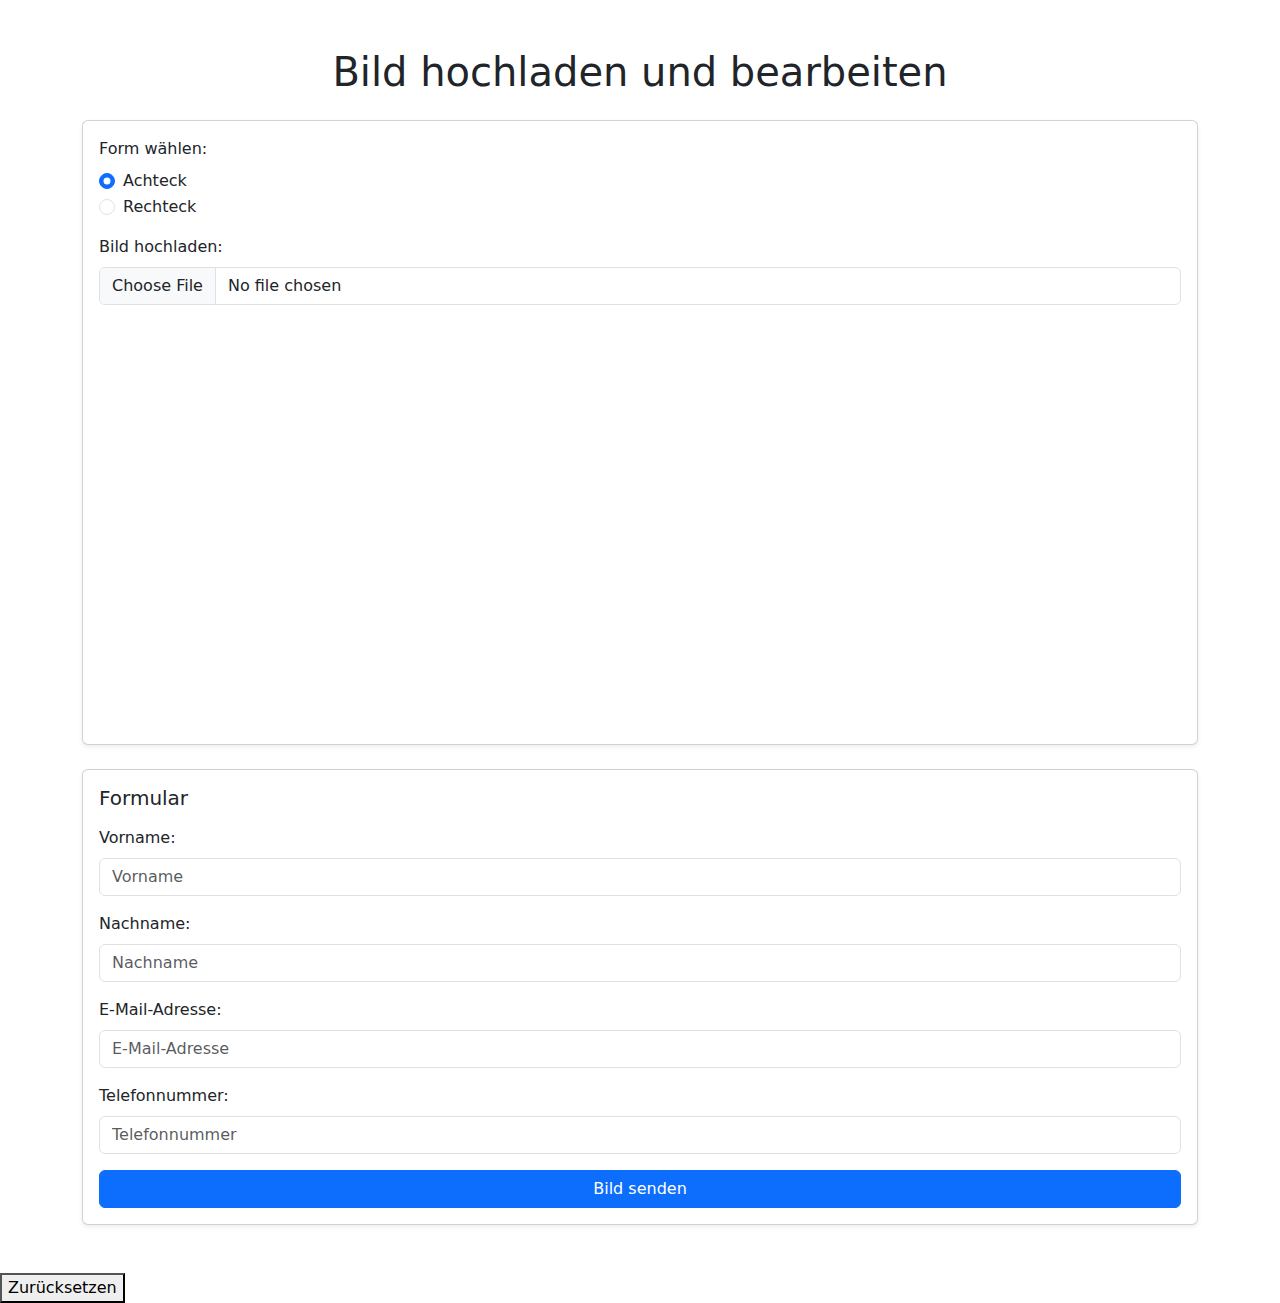
==== index.html @ 36f2630b "Update index.html" ====
<!DOCTYPE html>
<html lang="de">
<head>
    <meta charset="UTF-8">
    <meta name="viewport" content="width=device-width, initial-scale=1.0">
    <title>Bild bearbeiten und senden</title>
    <link rel="stylesheet" href="styles.css">
    <link rel="stylesheet" href="https://cdn.jsdelivr.net/npm/bootstrap@5.3.0/dist/css/bootstrap.min.css">
</head>
<body>
    <div class="container py-5">
        <h1 class="text-center mb-4">Bild hochladen und bearbeiten</h1>
        <div class="card mb-4 shadow-sm">
            <div class="card-body">
                <div class="mb-3">
                    <label class="form-label">Form wählen:</label>
                    <div class="form-check">
                        <input class="form-check-input" type="radio" name="shape" value="octagon" id="octagon" checked>
                        <label class="form-check-label" for="octagon">Achteck</label>
                    </div>
                    <div class="form-check">
                        <input class="form-check-input" type="radio" name="shape" value="rectangle" id="rectangle">
                        <label class="form-check-label" for="rectangle">Rechteck</label>
                    </div>
                </div>

                <div class="mb-3">
                    <label for="upload" class="form-label">Bild hochladen:</label>
                    <input type="file" class="form-control" id="upload" accept="image/*">
                </div>

                <div class="text-center">
                    <canvas id="canvas" class="rounded" width="400" height="400"></canvas>
                </div>
            </div>
        </div>

        <div class="card shadow-sm">
            <div class="card-body">
                <h2 class="card-title h5 mb-3">Formular</h2>
                <form>
                    <div class="mb-3">
                        <label for="first-name" class="form-label">Vorname:</label>
                        <input type="text" class="form-control" id="first-name" placeholder="Vorname" required>
                    </div>
                    <div class="mb-3">
                        <label for="last-name" class="form-label">Nachname:</label>
                        <input type="text" class="form-control" id="last-name" placeholder="Nachname" required>
                    </div>
                    <div class="mb-3">
                        <label for="email" class="form-label">E-Mail-Adresse:</label>
                        <input type="email" class="form-control" id="email" placeholder="E-Mail-Adresse">
                    </div>
                    <div class="mb-3">
                        <label for="phone" class="form-label">Telefonnummer:</label>
                        <input type="tel" class="form-control" id="phone" placeholder="Telefonnummer">
                    </div>
                    <button type="button" id="send-button" class="btn btn-primary w-100">Bild senden</button>
                </form>
            </div>
        </div>
    </div>
    <script src="https://cdn.emailjs.com/dist/email.min.js"></script>
    <script src="script.js"></script>
</body>
</html>
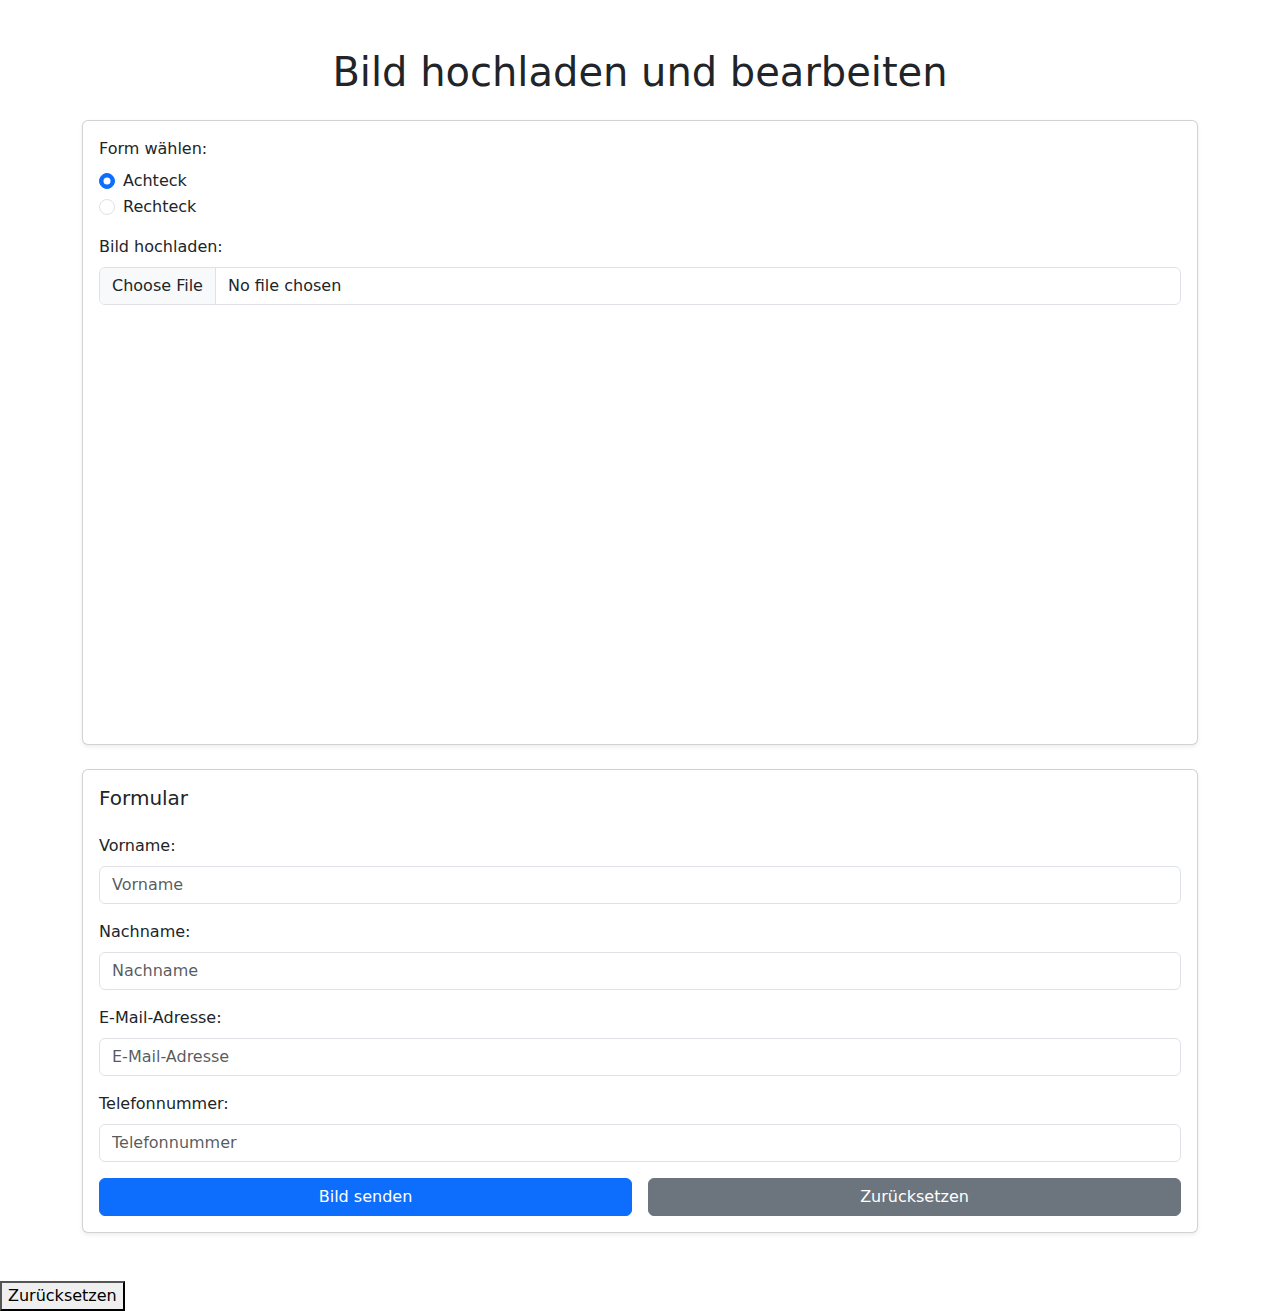
==== commit 120906c2: "Update index.html" ====
--- a/index.html
+++ b/index.html
@@ -38,24 +38,28 @@
         <div class="card shadow-sm">
             <div class="card-body">
                 <h2 class="card-title h5 mb-3">Formular</h2>
+               <div id="form-container" class="mt-4">
                 <form>
                     <div class="mb-3">
                         <label for="first-name" class="form-label">Vorname:</label>
-                        <input type="text" class="form-control" id="first-name" placeholder="Vorname" required>
+                        <input type="text" id="first-name" class="form-control" placeholder="Vorname" required>
                     </div>
                     <div class="mb-3">
                         <label for="last-name" class="form-label">Nachname:</label>
-                        <input type="text" class="form-control" id="last-name" placeholder="Nachname" required>
+                        <input type="text" id="last-name" class="form-control" placeholder="Nachname" required>
                     </div>
                     <div class="mb-3">
                         <label for="email" class="form-label">E-Mail-Adresse:</label>
-                        <input type="email" class="form-control" id="email" placeholder="E-Mail-Adresse">
+                        <input type="email" id="email" class="form-control" placeholder="E-Mail-Adresse">
                     </div>
                     <div class="mb-3">
                         <label for="phone" class="form-label">Telefonnummer:</label>
-                        <input type="tel" class="form-control" id="phone" placeholder="Telefonnummer">
+                        <input type="tel" id="phone" class="form-control" placeholder="Telefonnummer">
                     </div>
-                    <button type="button" id="send-button" class="btn btn-primary w-100">Bild senden</button>
+                    <div class="d-flex gap-3">
+                        <button type="button" id="send-button" class="btn btn-primary w-100">Bild senden</button>
+                        <button type="button" id="reset-button" class="btn btn-secondary w-100">Zurücksetzen</button>
+                    </div>
                 </form>
             </div>
         </div>
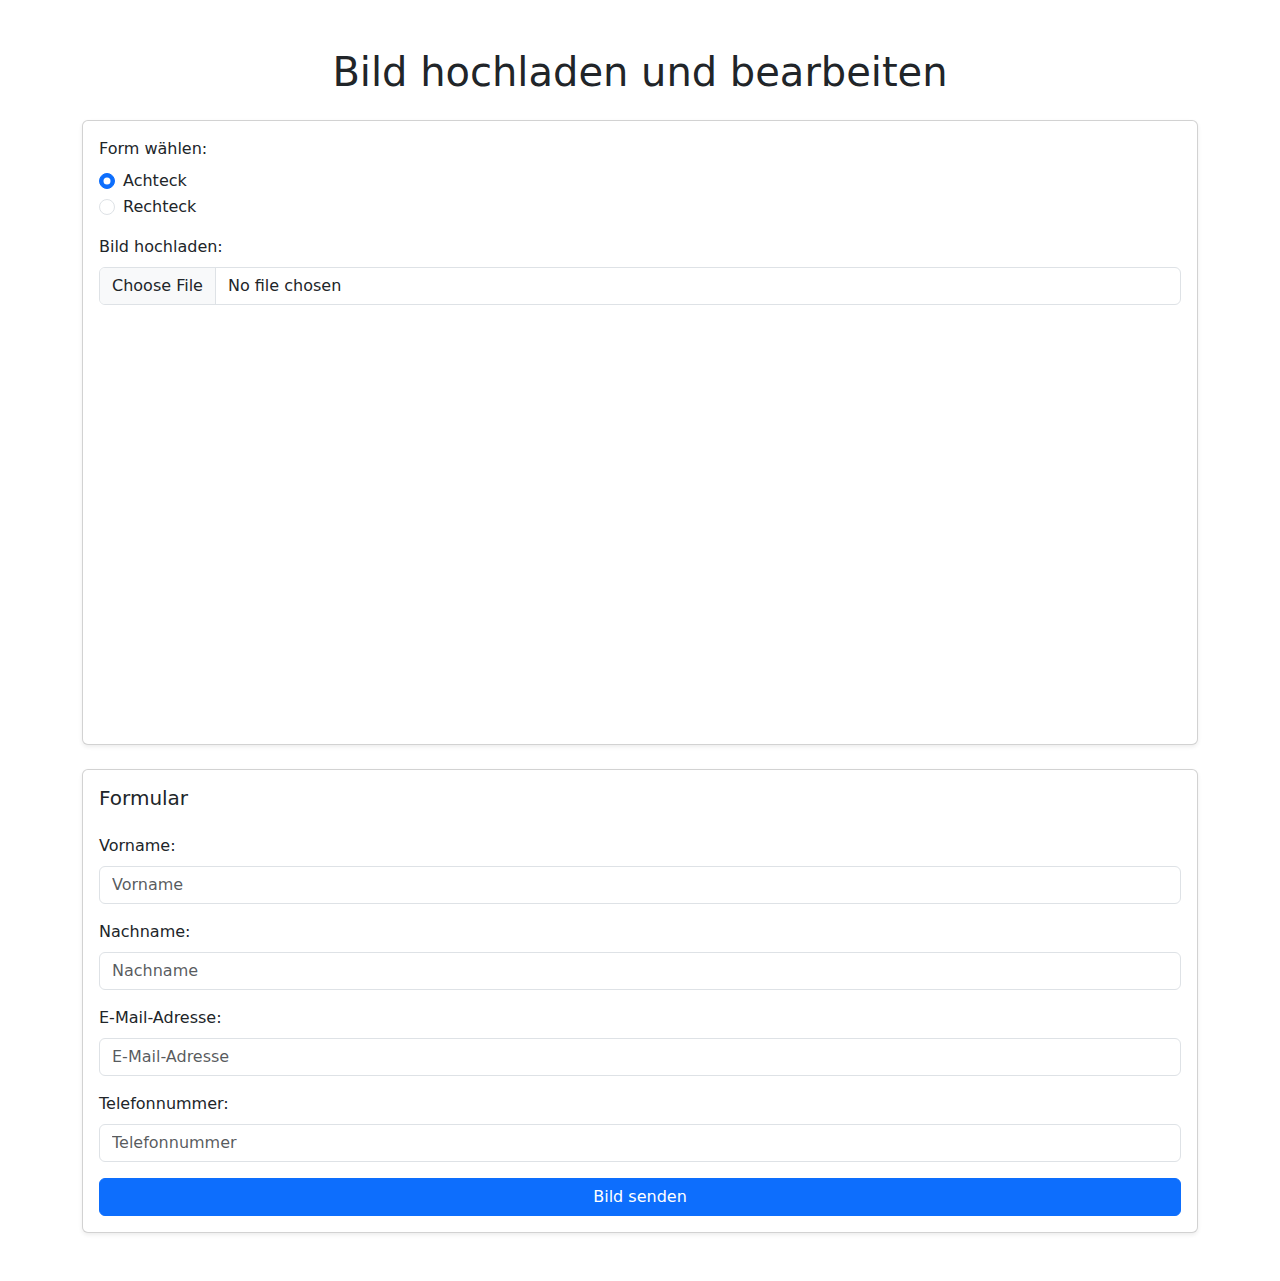
==== commit 802ff754: "Update index.html" ====
--- a/index.html
+++ b/index.html
@@ -58,7 +58,6 @@
                     </div>
                     <div class="d-flex gap-3">
                         <button type="button" id="send-button" class="btn btn-primary w-100">Bild senden</button>
-                        <button type="button" id="reset-button" class="btn btn-secondary w-100">Zurücksetzen</button>
                     </div>
                 </form>
             </div>
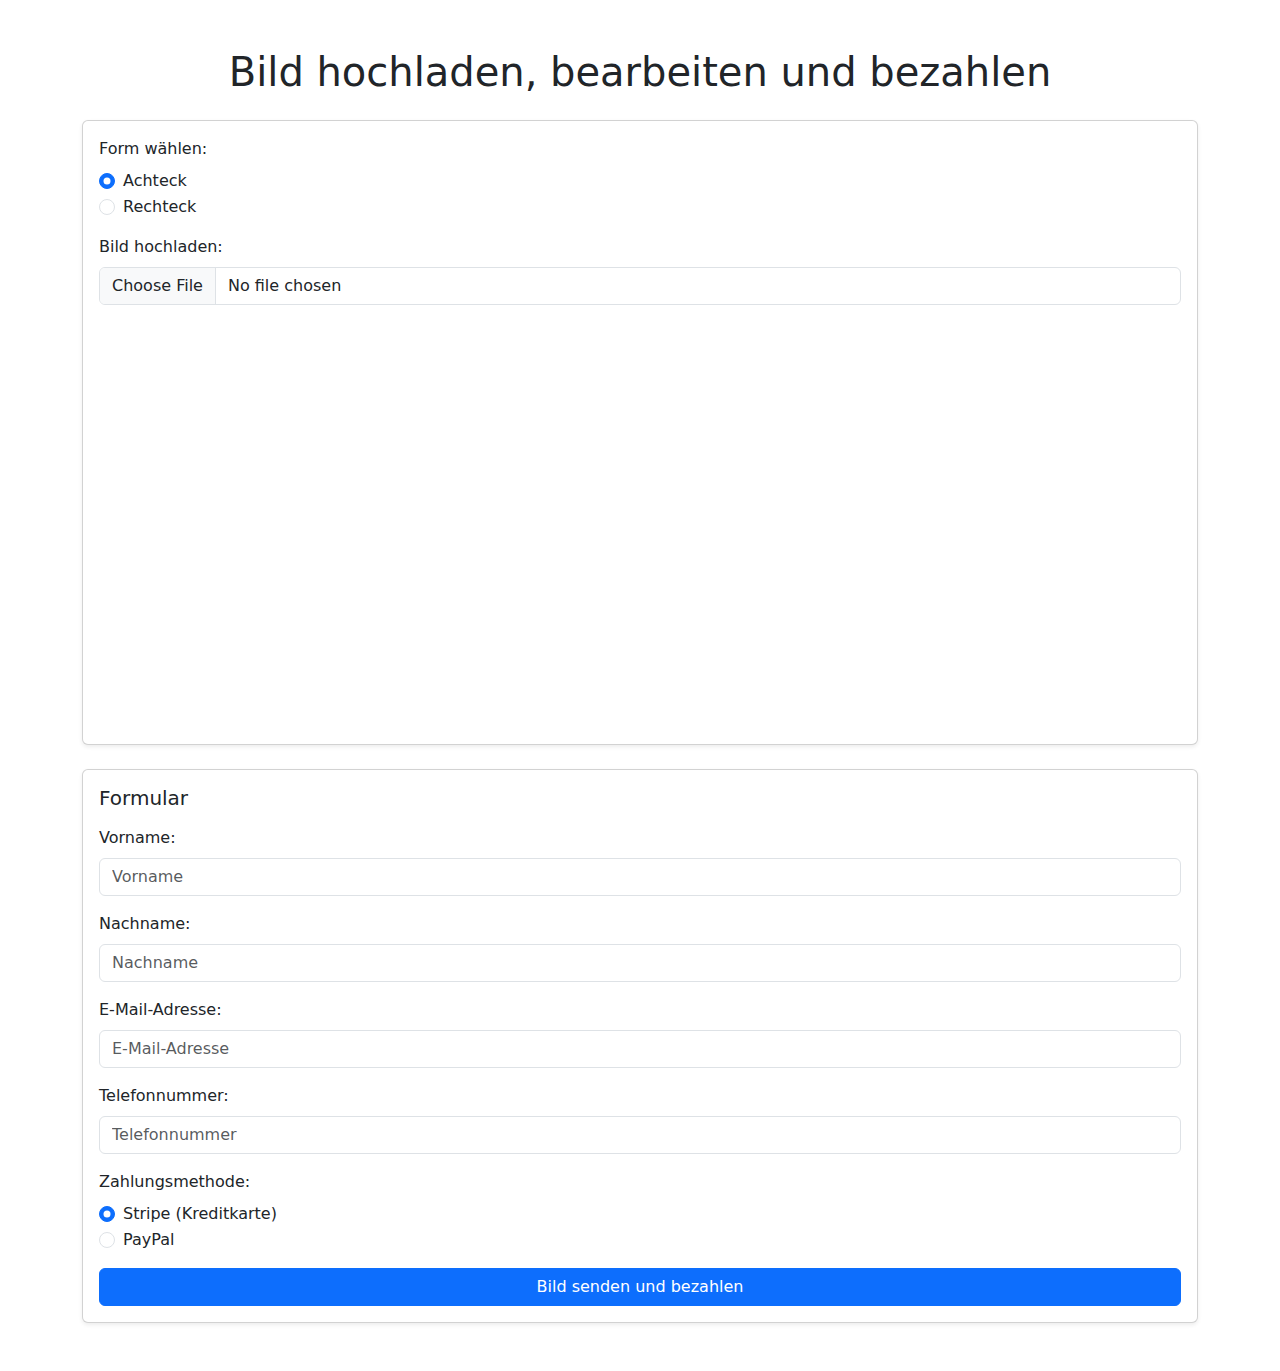
==== commit 29e78b8b: "Update index.html" ====
--- a/index.html
+++ b/index.html
@@ -3,15 +3,19 @@
 <head>
     <meta charset="UTF-8">
     <meta name="viewport" content="width=device-width, initial-scale=1.0">
-    <title>Bild bearbeiten und senden</title>
+    <title>Bild bearbeiten und bezahlen</title>
     <link rel="stylesheet" href="styles.css">
     <link rel="stylesheet" href="https://cdn.jsdelivr.net/npm/bootstrap@5.3.0/dist/css/bootstrap.min.css">
+    <script src="https://cdn.emailjs.com/dist/email.min.js"></script>
+    <script src="https://js.stripe.com/v3/"></script> <!-- Stripe SDK -->
+    <script src="https://www.paypal.com/sdk/js?client-id=DEIN_PAYPAL_CLIENT_ID"></script> <!-- PayPal SDK -->
 </head>
 <body>
     <div class="container py-5">
-        <h1 class="text-center mb-4">Bild hochladen und bearbeiten</h1>
+        <h1 class="text-center mb-4">Bild hochladen, bearbeiten und bezahlen</h1>
         <div class="card mb-4 shadow-sm">
             <div class="card-body">
+                <!-- Form-Optionen für Bildbearbeitung -->
                 <div class="mb-3">
                     <label class="form-label">Form wählen:</label>
                     <div class="form-check">
@@ -38,8 +42,7 @@
         <div class="card shadow-sm">
             <div class="card-body">
                 <h2 class="card-title h5 mb-3">Formular</h2>
-               <div id="form-container" class="mt-4">
-                <form>
+                <form id="form-container">
                     <div class="mb-3">
                         <label for="first-name" class="form-label">Vorname:</label>
                         <input type="text" id="first-name" class="form-control" placeholder="Vorname" required>
@@ -56,14 +59,25 @@
                         <label for="phone" class="form-label">Telefonnummer:</label>
                         <input type="tel" id="phone" class="form-control" placeholder="Telefonnummer">
                     </div>
+                    <div class="mb-3">
+                        <label class="form-label">Zahlungsmethode:</label>
+                        <div class="form-check">
+                            <input class="form-check-input" type="radio" name="payment-method" value="stripe" id="stripe" checked>
+                            <label class="form-check-label" for="stripe">Stripe (Kreditkarte)</label>
+                        </div>
+                        <div class="form-check">
+                            <input class="form-check-input" type="radio" name="payment-method" value="paypal" id="paypal">
+                            <label class="form-check-label" for="paypal">PayPal</label>
+                        </div>
+                    </div>
                     <div class="d-flex gap-3">
-                        <button type="button" id="send-button" class="btn btn-primary w-100">Bild senden</button>
+                        <button type="button" id="send-button" class="btn btn-primary w-100">Bild senden und bezahlen</button>
                     </div>
                 </form>
+                <div id="paypal-button-container" class="mt-4" style="display: none;"></div> <!-- PayPal Button -->
             </div>
         </div>
     </div>
-    <script src="https://cdn.emailjs.com/dist/email.min.js"></script>
     <script src="script.js"></script>
 </body>
 </html>
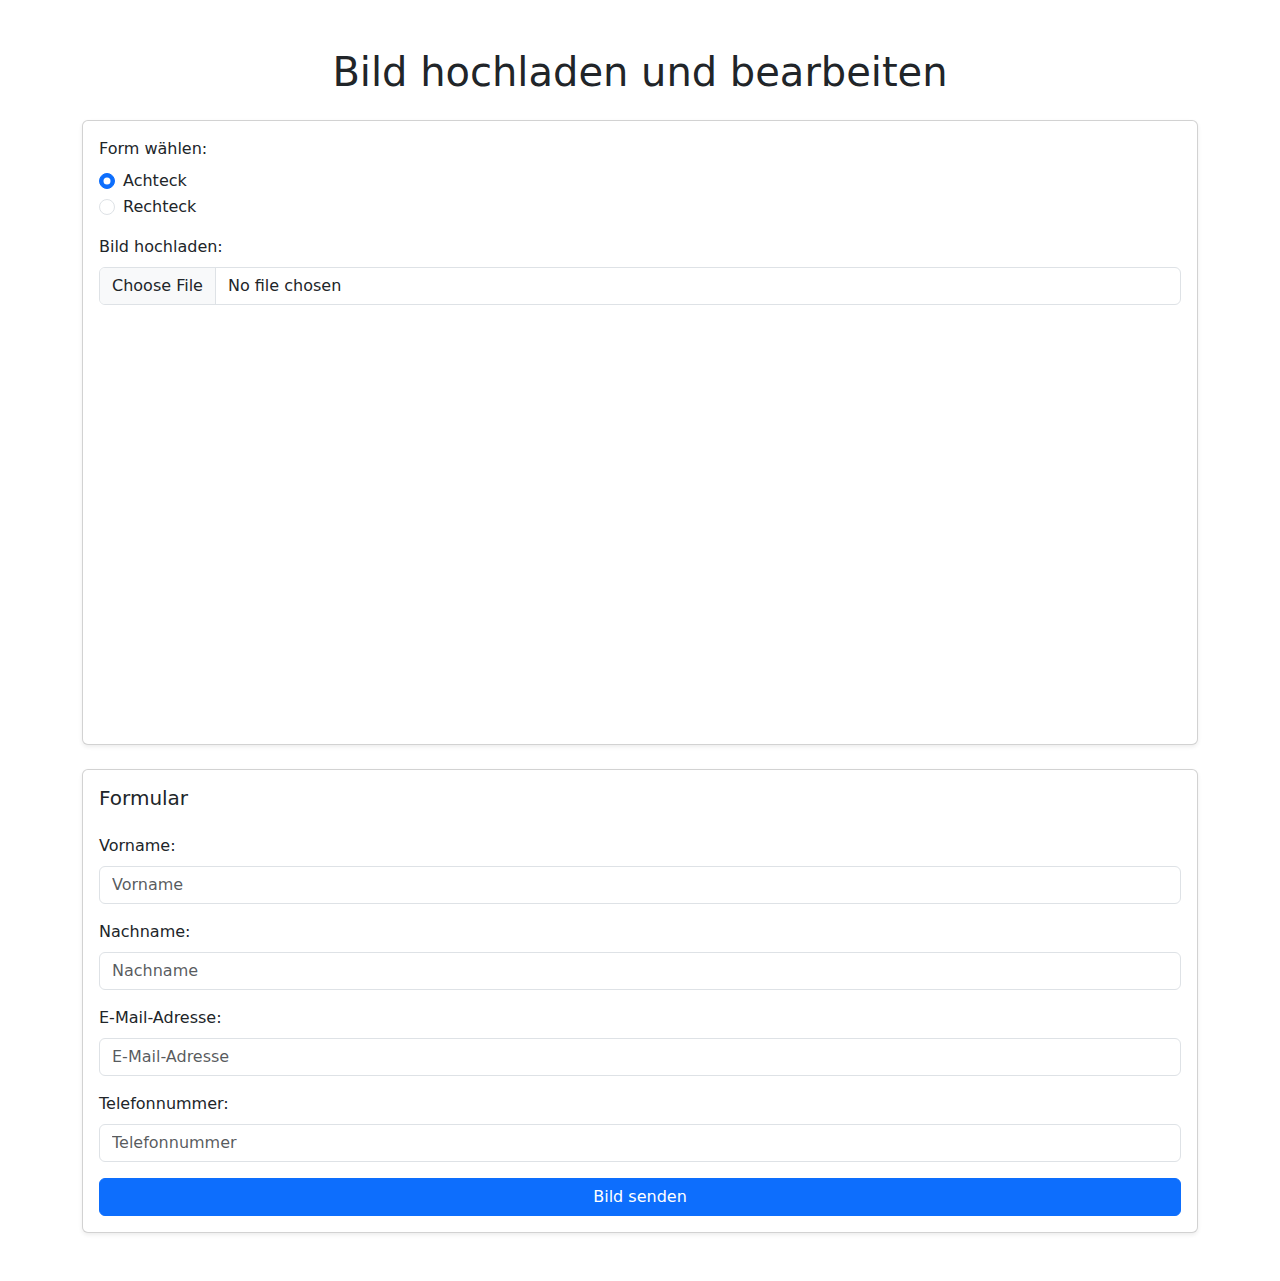
==== commit 3aa9bb4e: "Update index.html" ====
--- a/index.html
+++ b/index.html
@@ -3,19 +3,15 @@
 <head>
     <meta charset="UTF-8">
     <meta name="viewport" content="width=device-width, initial-scale=1.0">
-    <title>Bild bearbeiten und bezahlen</title>
+    <title>Bild bearbeiten und senden</title>
     <link rel="stylesheet" href="styles.css">
     <link rel="stylesheet" href="https://cdn.jsdelivr.net/npm/bootstrap@5.3.0/dist/css/bootstrap.min.css">
-    <script src="https://cdn.emailjs.com/dist/email.min.js"></script>
-    <script src="https://js.stripe.com/v3/"></script> <!-- Stripe SDK -->
-    <script src="https://www.paypal.com/sdk/js?client-id=DEIN_PAYPAL_CLIENT_ID"></script> <!-- PayPal SDK -->
 </head>
 <body>
     <div class="container py-5">
-        <h1 class="text-center mb-4">Bild hochladen, bearbeiten und bezahlen</h1>
+        <h1 class="text-center mb-4">Bild hochladen und bearbeiten</h1>
         <div class="card mb-4 shadow-sm">
             <div class="card-body">
-                <!-- Form-Optionen für Bildbearbeitung -->
                 <div class="mb-3">
                     <label class="form-label">Form wählen:</label>
                     <div class="form-check">
@@ -42,7 +38,8 @@
         <div class="card shadow-sm">
             <div class="card-body">
                 <h2 class="card-title h5 mb-3">Formular</h2>
-                <form id="form-container">
+               <div id="form-container" class="mt-4">
+                <form>
                     <div class="mb-3">
                         <label for="first-name" class="form-label">Vorname:</label>
                         <input type="text" id="first-name" class="form-control" placeholder="Vorname" required>
@@ -59,25 +56,14 @@
                         <label for="phone" class="form-label">Telefonnummer:</label>
                         <input type="tel" id="phone" class="form-control" placeholder="Telefonnummer">
                     </div>
-                    <div class="mb-3">
-                        <label class="form-label">Zahlungsmethode:</label>
-                        <div class="form-check">
-                            <input class="form-check-input" type="radio" name="payment-method" value="stripe" id="stripe" checked>
-                            <label class="form-check-label" for="stripe">Stripe (Kreditkarte)</label>
-                        </div>
-                        <div class="form-check">
-                            <input class="form-check-input" type="radio" name="payment-method" value="paypal" id="paypal">
-                            <label class="form-check-label" for="paypal">PayPal</label>
-                        </div>
-                    </div>
                     <div class="d-flex gap-3">
-                        <button type="button" id="send-button" class="btn btn-primary w-100">Bild senden und bezahlen</button>
+                        <button type="button" id="send-button" class="btn btn-primary w-100">Bild senden</button>
                     </div>
                 </form>
-                <div id="paypal-button-container" class="mt-4" style="display: none;"></div> <!-- PayPal Button -->
             </div>
         </div>
     </div>
+    <script src="https://cdn.emailjs.com/dist/email.min.js"></script>
     <script src="script.js"></script>
 </body>
 </html>
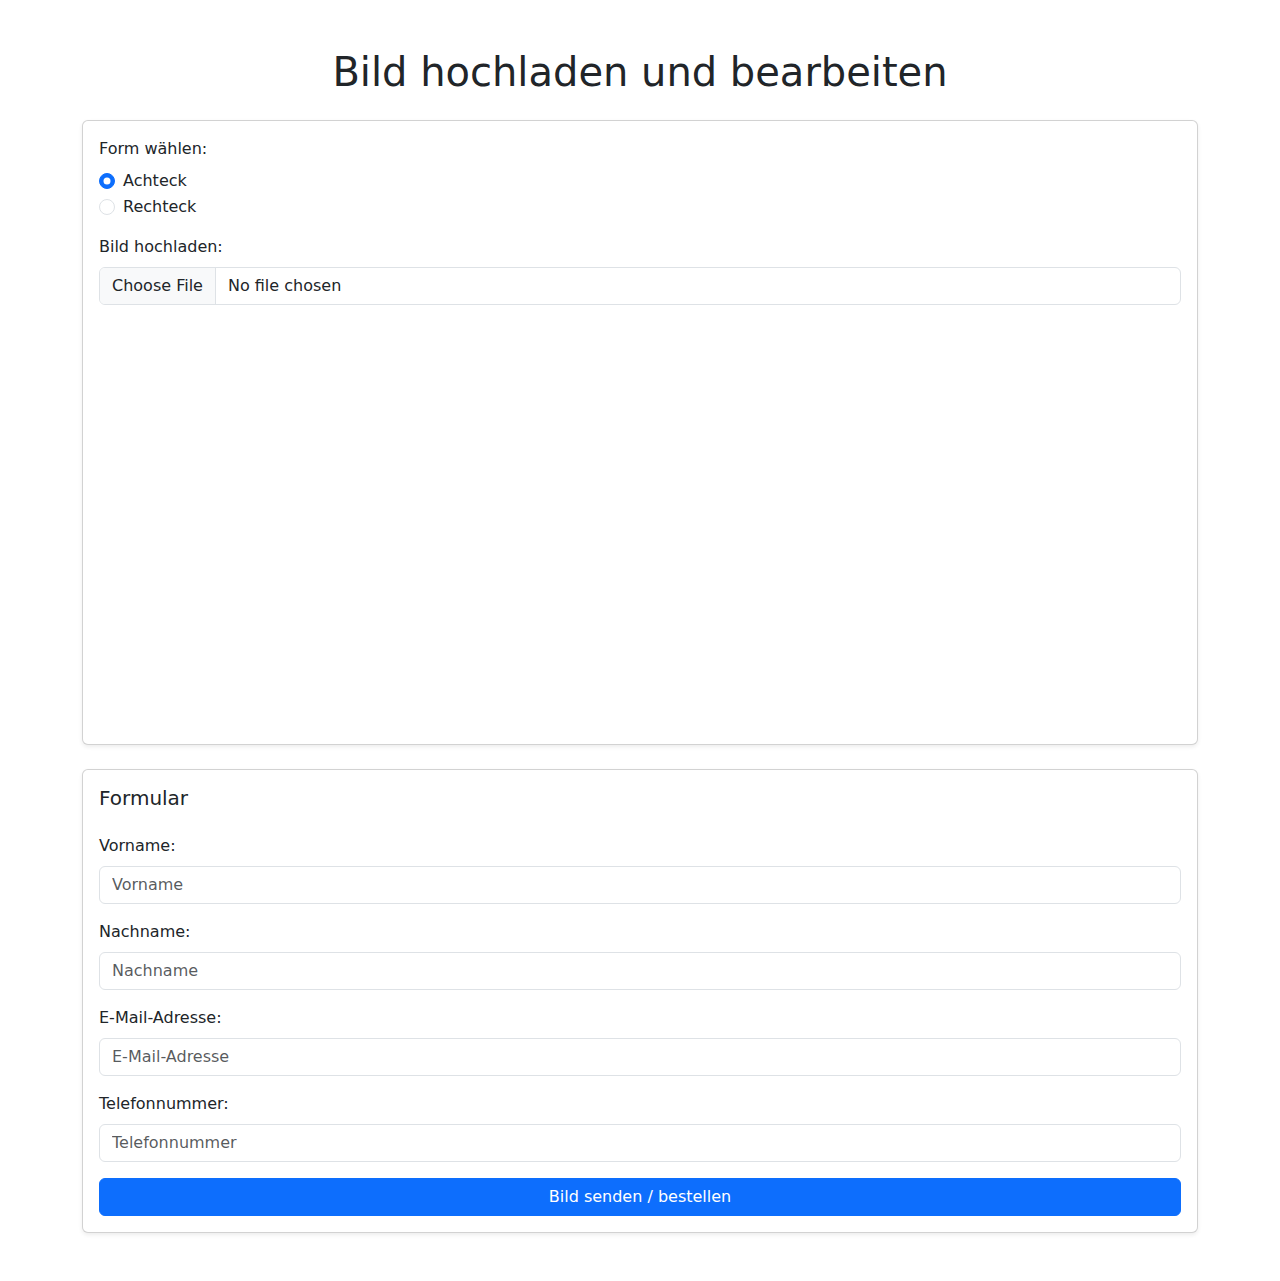
==== commit 7e3bd3c0: "Update index.html" ====
--- a/index.html
+++ b/index.html
@@ -57,7 +57,7 @@
                         <input type="tel" id="phone" class="form-control" placeholder="Telefonnummer">
                     </div>
                     <div class="d-flex gap-3">
-                        <button type="button" id="send-button" class="btn btn-primary w-100">Bild senden</button>
+                        <button type="button" id="send-button" class="btn btn-primary w-100">Bild senden / bestellen</button>
                     </div>
                 </form>
             </div>
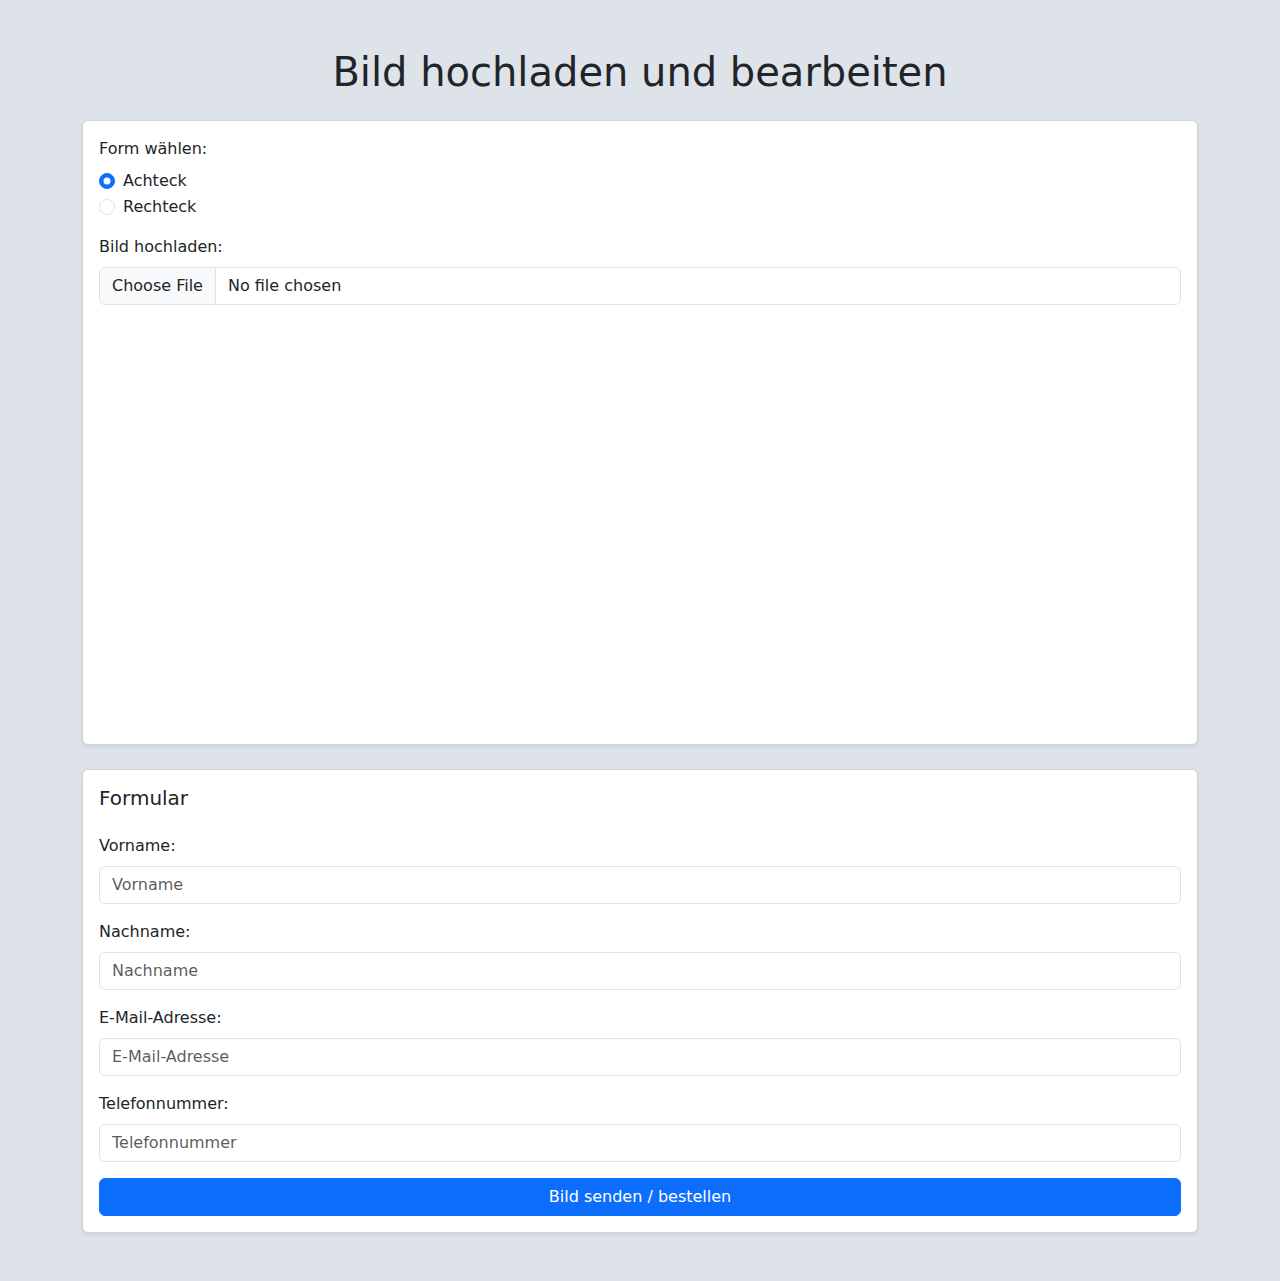
==== commit cdd16ac7: "Update index.html" ====
--- a/index.html
+++ b/index.html
@@ -7,7 +7,7 @@
     <link rel="stylesheet" href="styles.css">
     <link rel="stylesheet" href="https://cdn.jsdelivr.net/npm/bootstrap@5.3.0/dist/css/bootstrap.min.css">
 </head>
-<body>
+<body style="background: #dde3e9">
     <div class="container py-5">
         <h1 class="text-center mb-4">Bild hochladen und bearbeiten</h1>
         <div class="card mb-4 shadow-sm">
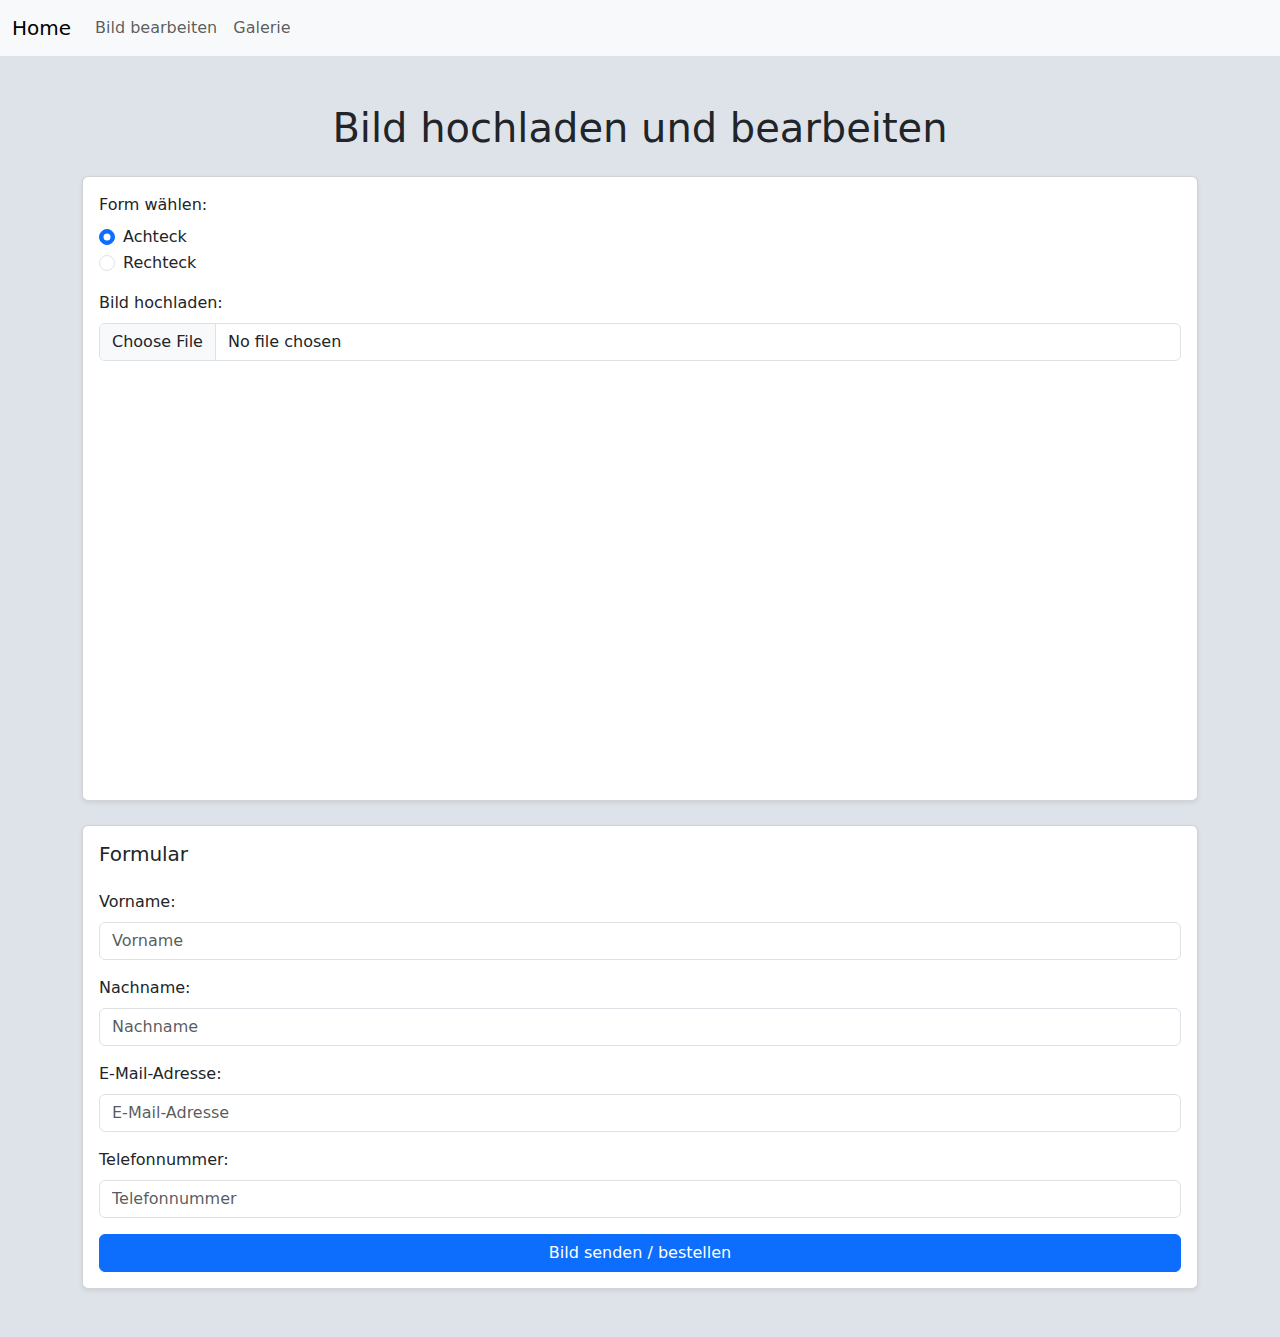
==== commit 367622f9: "Update index.html" ====
--- a/index.html
+++ b/index.html
@@ -7,6 +7,26 @@
     <link rel="stylesheet" href="styles.css">
     <link rel="stylesheet" href="https://cdn.jsdelivr.net/npm/bootstrap@5.3.0/dist/css/bootstrap.min.css">
 </head>
+    <header>
+    <nav class="navbar navbar-expand-lg navbar-light bg-light">
+        <div class="container-fluid">
+            <a class="navbar-brand" href="index.html">Home</a>
+            <button class="navbar-toggler" type="button" data-bs-toggle="collapse" data-bs-target="#navbarNav" aria-controls="navbarNav" aria-expanded="false" aria-label="Toggle navigation">
+                <span class="navbar-toggler-icon"></span>
+            </button>
+            <div class="collapse navbar-collapse" id="navbarNav">
+                <ul class="navbar-nav">
+                    <li class="nav-item">
+                        <a class="nav-link" href="index.html">Bild bearbeiten</a>
+                    </li>
+                    <li class="nav-item">
+                        <a class="nav-link" href="gallery.html">Galerie</a>
+                    </li>
+                </ul>
+            </div>
+        </div>
+    </nav>
+</header>
 <body style="background: #dde3e9">
     <div class="container py-5">
         <h1 class="text-center mb-4">Bild hochladen und bearbeiten</h1>
